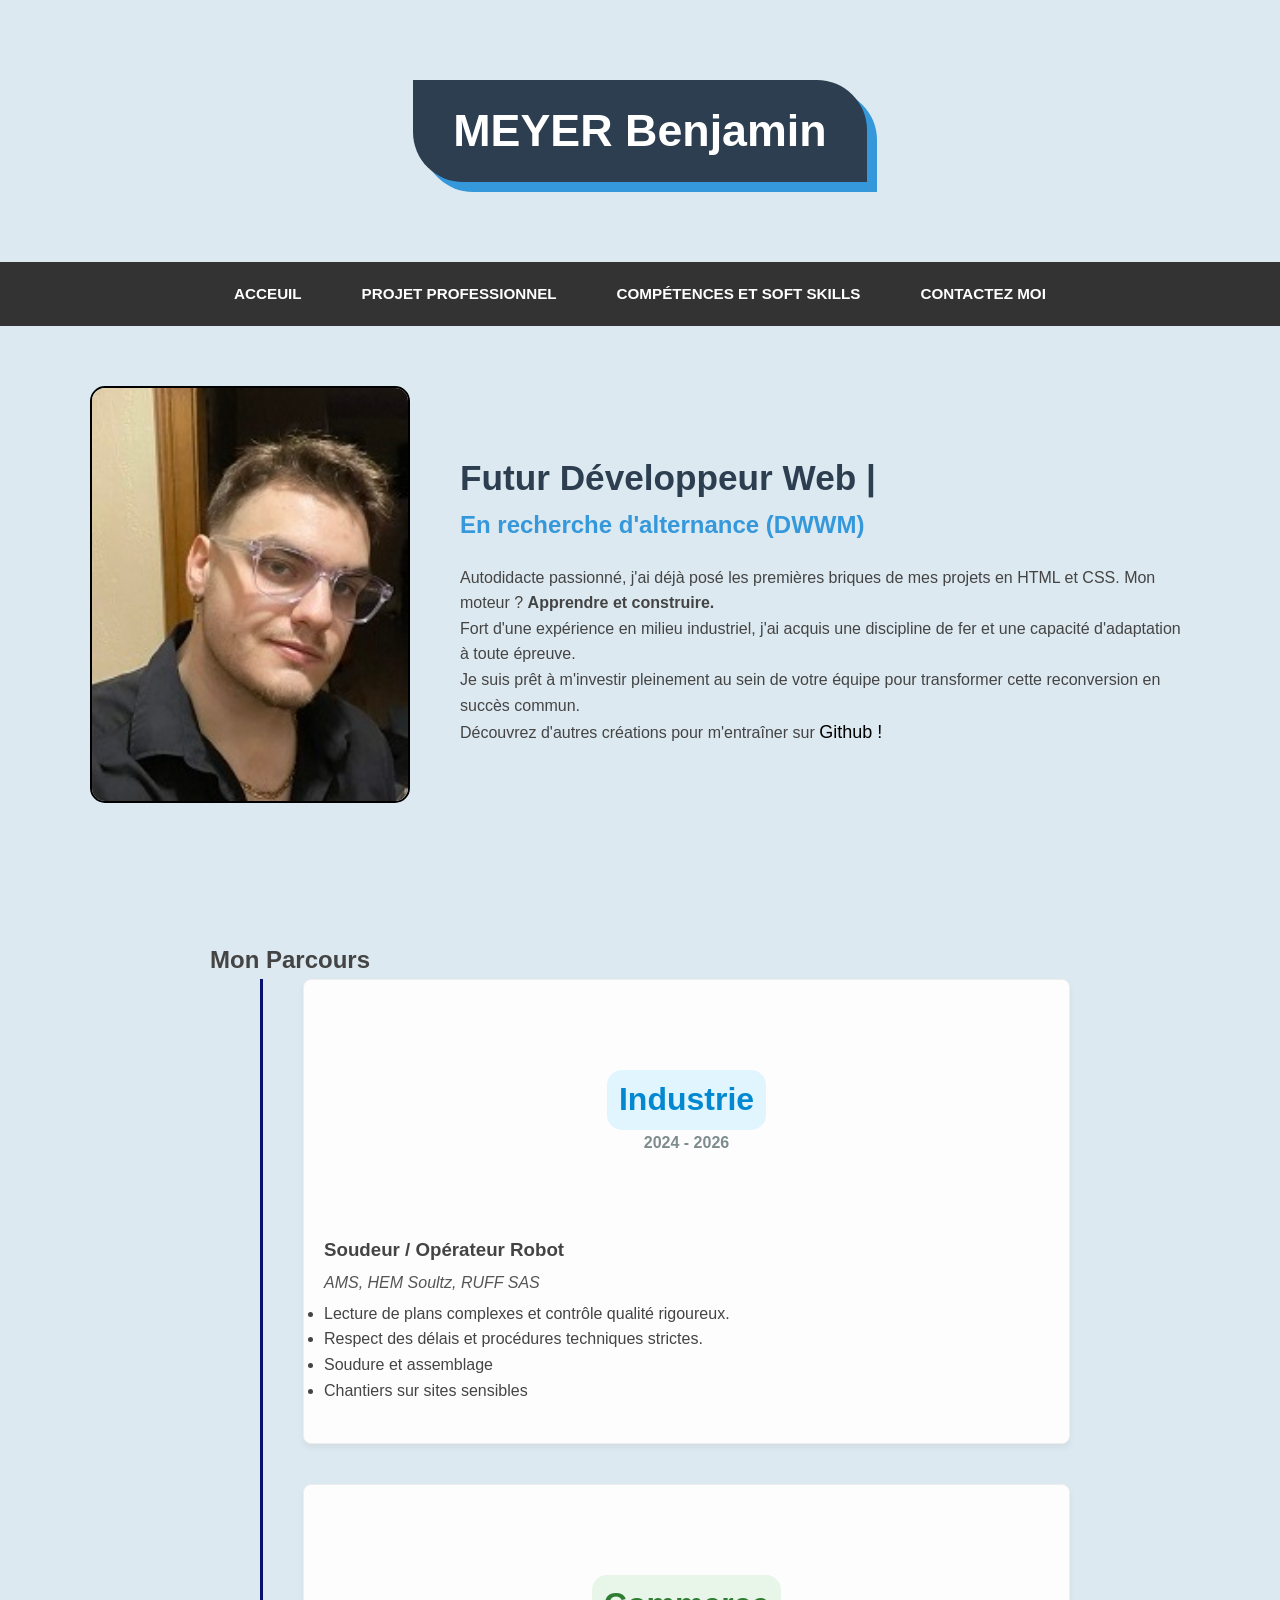
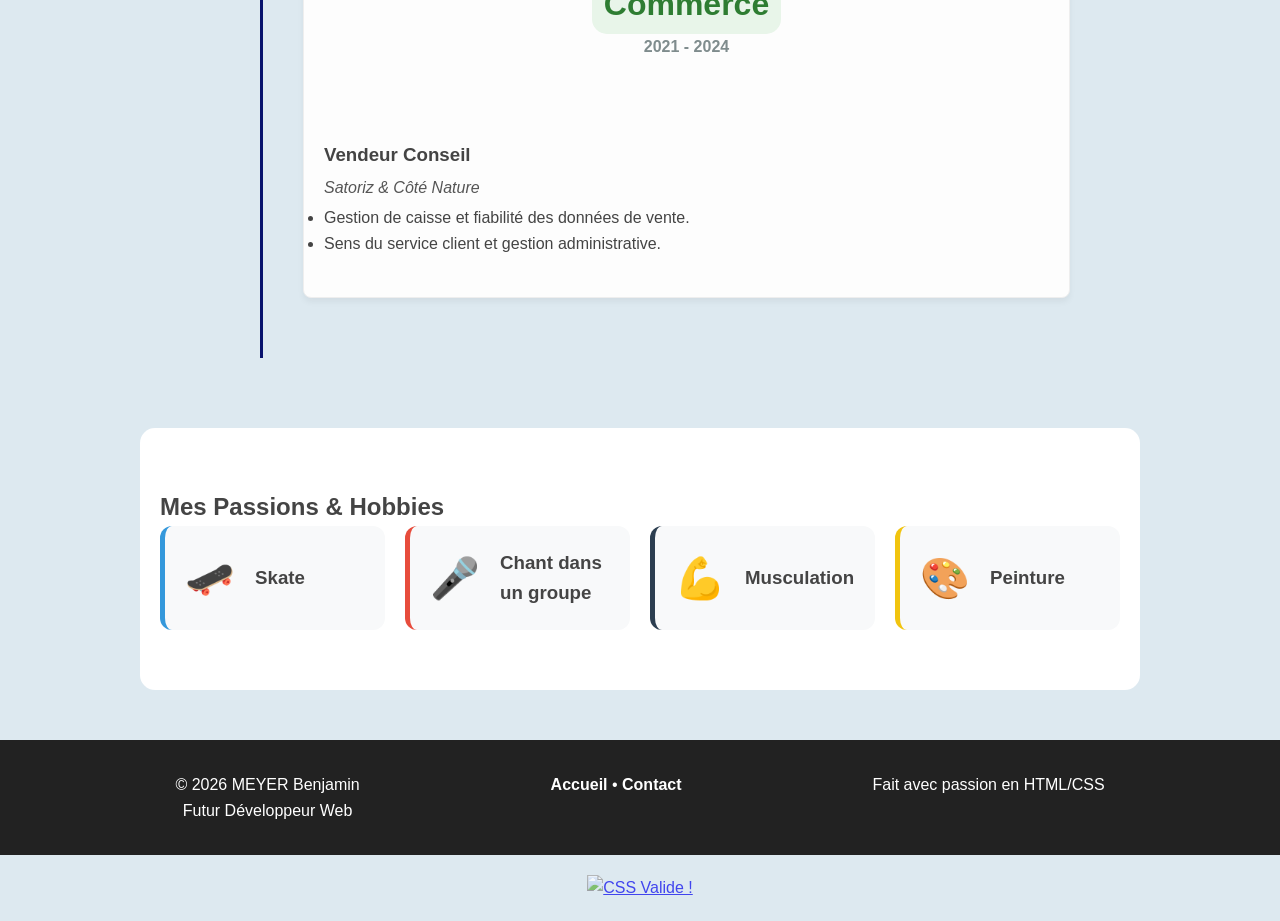
==== SITECV2026/index.html @ dd0e78ac "Add files via upload" ====
<!DOCTYPE html>
<html lang="fr">
<head>
 <title>Mon CV en ligne</title>
 <meta name="viewport" content="width=device-width, initial-scale=1.0">
 <!-- adaptation aux téléphones-->
  <meta name="description" content="Présentation MEYER Benjamin - CV">
 <meta charset="UTF-8">
    <Link rel="stylesheet" href="cv.css">
</head>
<body>
    <header>
    <h1>MEYER Benjamin</h1>
    </header>
    <nav>
     <div class="menu1">
        <ul>
            <li class="index">
                <a href="index.html"> Acceuil</a>
            </li>
            <li class="projet-pro">
                 <a href="projet-pro.html"> Projet professionnel</a>
            </li>
            <li class="atout">
                <a href="atout.html"> Compétences et soft skills</a>
            </li>
            <li class="contact">
                <a href="contact.html"> Contactez moi </a>
            </li>
        </ul>
     </div>
    </nav>
   <section class="presentation">
    <div class="sec">
        
        <div class="gauche">
            <img src="imgs/moi.jpg" alt="Photo de Benjamin Meyer">
        </div>

        <div class="droite">
            <h2>Futur Développeur Web | <span>En recherche d'alternance (DWWM)</span></h2>
            <p>Autodidacte passionné, j'ai déjà posé les premières briques de mes projets en HTML et CSS. Mon moteur ? <strong>Apprendre et construire.</strong></p>
            <p>Fort d'une expérience en milieu industriel, j'ai acquis une discipline de fer et une capacité d'adaptation à toute épreuve. <br>
            Je suis prêt à m'investir pleinement au sein de votre équipe pour transformer cette reconversion en succès commun.</p>
            <p> Découvrez d'autres créations pour m'entraîner sur <a class=git href="https://north-ben68.github.io/Canvas/" target="_blank"> Github !</a></p>
        </div>
        
    </div>
</section>

  <section class="section-parcours">
  <h2 class="titre-principal">Mon Parcours</h2>

  <div class="ligne-temporelle">
    
    <div class="etape-parcours">
      <div class="point-repere"></div>
      <article class="carte-experience industrie">
        <header class="entete-experience">
          <span class="etiquette">Industrie</span>
          <time class="periode" datetime="2024">2024 - 2026</time>
        </header>
        <h3>Soudeur / Opérateur Robot</h3>
        <p class="entreprise">AMS, HEM Soultz, RUFF SAS</p>
        <ul class="liste-details">
          <li>Lecture de plans complexes et contrôle qualité rigoureux.</li>
          <li>Respect des délais et procédures techniques strictes.</li>
          <li>Soudure et assemblage</li>
          <li>Chantiers sur sites sensibles</li>
        </ul>
      </article>
    </div>

    <div class="etape-parcours">
      <div class="point-repere"></div>
      <article class="carte-experience commerce">
        <header class="entete-experience">
          <span class="etiquette">Commerce</span>
        <time class="periode" datetime="2021">2021 - 2024</time>
        </header>
        <h3>Vendeur Conseil</h3>
        <p class="entreprise">Satoriz & Côté Nature</p>
        <ul class="liste-details">
          <li>Gestion de caisse et fiabilité des données de vente.</li>
          <li>Sens du service client et gestion administrative.</li>
        </ul>
      </article>
    </div>

  </div>
</section>
<section class="section-hobbies">
    <h2 class="titre-hobbies">Mes Passions & Hobbies</h2>
    <div class="conteneur-hobbies">
        
        <div class="bulle-hobby skate">
            <span class="emoji">🛹</span>
            <div class="info-hobby">
                <h3>Skate</h3>
            </div>
        </div>

        <div class="bulle-hobby chant">
            <span class="emoji">🎤</span>
            <div class="info-hobby">
                <h3>Chant dans un groupe</h3>
            </div>
        </div>

        <div class="bulle-hobby muscu">
            <span class="emoji">💪</span>
            <div class="info-hobby">
                <h3>Musculation</h3>
            </div>
        </div>

        <div class="bulle-hobby peinture">
            <span class="emoji">🎨</span>
            <div class="info-hobby">
                <h3>Peinture</h3>
            </div>
        </div>

    </div>
</section>

   
<footer>
    <div class="contenu-footer">
        <div class="footer-section">
            <p>&copy; 2026 MEYER Benjamin</p>
            <p>Futur Développeur Web</p>
        </div>
        
        <div class="footer-section">
            <a href="index.html">Accueil</a> • 
            <a href="contact.html">Contact</a>
        </div>

        <div class="footer-section">
            <p>Fait avec passion en HTML/CSS</p>
        </div>
    </div>
</footer>

<div class="badge-w3c">
<p>
    <a href="https://jigsaw.w3.org/css-validator/check/referer">
        <img style="border:0;width:88px;height:31px"
            src="https://jigsaw.w3.org/css-validator/images/vcss-blue"
            alt="CSS Valide !" />
    </a>
</p>
</div>
   
</body>
---- SITECV2026/cv.css ----
/* =========================================
   1. VARIABLES & RESET
   ========================================= */
:root {
    --couleur-primaire: #2c3e50;
    --couleur-accent: #3498db;
    --couleur-survol: rgba(69, 95, 180, 0.144);
    --blanc: #ffffff;
    --noir-menu: #333;
    --gris-fond: #f4f4f4;
}

* {
    margin: 0;
    padding: 0;
    box-sizing: border-box; /* Crucial pour le responsive */
}

body {
    font-family: "Helvetica Neue", Helvetica, Arial, sans-serif;
    background-color: #dde9f0; /* Ton bleu clair de base */
    color: #444;
    line-height: 1.6;
}

/* =========================================
   2. HEADER & NAVIGATION (Communs)
   ========================================= */
header {
    padding: 80px 0;
    display: flex;
    flex-direction: column;
    align-items: center;
}

h1 {
    background-color: var(--couleur-primaire);
    color: white;
    padding: 15px 40px;
    border-radius: 0 50px 0 50px; 
    font-size: 2.8rem;
    box-shadow: 10px 10px 0px var(--couleur-accent); 
    text-align: center;
}

nav {
    background: var(--noir-menu);
    padding: 0; /* On gère le padding via les liens pour la zone de clic */
}

nav ul {
    list-style: none;
    display: flex;
    flex-wrap: wrap;
    justify-content: center;
}

nav a {
    display: block;
    text-decoration: none;
    padding: 20px 30px;
    color: var(--blanc);
    text-transform: uppercase;
    font-size: 0.95rem;
    font-weight: bold;
    transition: all 0.3s ease;
}

nav li:hover a {
    background-color: rgba(255, 255, 255, 0.1);
    border-top: 5px solid var(--couleur-accent);
    color: var(--couleur-accent);
    padding-top: 15px; /* Compense la bordure de 5px */
    letter-spacing: 1px; 
}

/* =========================================
   3. SECTION PRÉSENTATION (Index)
   ========================================= */
.presentation {
    padding: 60px 20px;
}

.sec {
    display: flex;
    align-items: center;
    justify-content: center;
    max-width: 1100px;
    margin: 0 auto;
    gap: 50px;
}

.gauche img {
    width: 320px;
    height: auto;
    border-radius: 15px; 
    border: 2px solid black;
}

.droite h2 {
    font-size: 2.2rem;
    color: var(--couleur-primaire);
    margin-bottom: 20px;
}

.droite h2 span {
    color: var(--couleur-accent);
    display: block; 
    font-size: 1.5rem;
}

/* =========================================
   4. PARCOURS & TIMELINE (Index)
   ========================================= */
.section-parcours {
    max-width: 900px;
    margin: 50px auto;
    padding: 20px;
}

.ligne-temporelle {
    position: relative;
    border-left: 3px solid #08126d; 
    margin-left: 50px; 
    padding-bottom: 20px;
}

.etape-parcours {
    position: relative;
    margin-bottom: 40px;
    padding-left: 40px;
}

.carte-experience {
    background: #fdfdfd;
    padding: 10px 20px 40px 20px; 
    border-radius: 8px;
    box-shadow: 0 4px 6px rgba(0,0,0,0.05);
    border: 1px solid #eee;
    transition: all 0.3s ease;
}

.carte-experience:hover {
    border-color: var(--couleur-accent);
    transform: translateX(10px);
}

.etiquette {
    font-size: 0.8rem;
    font-weight: bold;
    padding: 4px 12px;
    border-radius: 15px;
}

.industrie .etiquette { background: #e1f5fe; color: #0288d1; font-size: 2rem; }
.commerce .etiquette { background: #e8f5e9; color: #2e7d32; font-size: 2rem;}

.periode { font-weight: bold; color: #7f8c8d; }
.entreprise { font-style: italic; color: #555; margin: 5px 0; }

/* =========================================
   5. HOBBIES (Index)
   ========================================= */
.section-hobbies {
    padding: 60px 20px;
    background-color: var(--blanc);
    max-width: 1000px;
    margin: 20px auto;
    border-radius: 15px;
}

.conteneur-hobbies {
    display: grid;
    grid-template-columns: repeat(auto-fit, minmax(200px, 1fr));
    gap: 20px;
}

.bulle-hobby {
    display: flex;
    align-items: center;
    padding: 20px;
    background: #f8f9fa;
    border-radius: 12px;
    border-left: 5px solid #ccc;
    transition: all 0.3s ease;
}

.bulle-hobby:hover { transform: translateY(-3px); box-shadow: 0 5px 15px rgba(0,0,0,0.1); }
.skate { border-left-color: #3498db; }
.chant { border-left-color: #e74c3c; }
.muscu { border-left-color: #2c3e50; }
.peinture { border-left-color: #f1c40f; }
.emoji { font-size: 2.5rem; margin-right: 20px; }

/* =========================================
   6. PAGES PROJET PRO & ATOUTS
   ========================================= */
/* --- Conteneur Global --- */
.container-projet, .competences-container {
    max-width: 950px;
    margin: 60px auto;
    padding: 0 20px;
    display: flex;
    flex-wrap: wrap; /* Pour que les cartes s'empilent sur mobile */
    gap: 30px;
    justify-content: center;
}
/* --- Style des Cartes (Projet & Atouts) --- */
.carte-projet-unique, .skills-card {
    background: var(--blanc);
    padding: 50px 40px;
    border-radius: 20px;
    box-shadow: 0 15px 35px rgba(0, 0, 0, 0.07);
    border-top: 8px solid var(--couleur-accent);
    position: relative;
    flex: 1;
    min-width: 300px; /* Évite que les cartes soient trop fines */
    text-align: center;
}
/* --- Badge "Ma Vision" & Titres Atouts --- */
.badge-projet {
    position: absolute;
    top: -22px;
    left: 50%;
    transform: translateX(-50%);
    background: var(--couleur-accent);
    color: white;
    padding: 8px 25px;
    border-radius: 50px;
    font-size: 0.9rem;
    font-weight: bold;
    text-transform: uppercase;
    box-shadow: 0 4px 10px rgba(52, 152, 219, 0.3);
}
.git{
    text-decoration: none;
    color: black;
    font-size: large;
}
.skills-card h2, .carte-projet-unique h2 {
    color: var(--couleur-primaire);
    font-size: 1.8rem;
    margin-bottom: 25px;
    margin-top: 10px;
}
/* --- Section Atouts : Les Badges Techniques --- */
.badges-group {
    display: flex;
    flex-wrap: wrap;
    gap: 12px;
    justify-content: center;
    margin-bottom: 20px;
}
.badge.tech {
    background: #f0f7ff;
    color: var(--couleur-accent);
    border: 1px solid #d0e6f8;
    padding: 6px 15px;
    border-radius: 8px;
    font-weight: 600;
    font-size: 0.9rem;
    transition: all 0.3s ease;
}
.badge.tech:hover {
    background: var(--couleur-accent);
    color: white;
}
/* --- Section Atouts : La Liste des Qualités --- */
.liste-qualites {
    list-style: none;
    text-align: left; /* On repasse en alignement gauche pour la lecture des listes */
    margin-top: 20px;
}
.liste-qualites li {
    margin-bottom: 15px;
    padding-left: 25px;
    position: relative;
    line-height: 1.5;
}
.liste-qualites li::before {
    content: "🚀"; /* Un petit emoji pour le dynamisme */
    position: absolute;
    left: 0;
    font-size: 1rem;
}
.liste-qualites strong {
    color: var(--couleur-primaire);
    display: block; /* Met le titre de la qualité sur sa propre ligne */
    margin-bottom: 3px;
}
/* --- Paragraphes de texte (Projet Pro & Atouts) --- */
.description-skills, .texte-projet p {
    font-size: 1.1rem;
    line-height: 1.8;
    color: #555;
    max-width: 750px;
    margin: 0 auto 20px auto;
}

/* =========================================
   7. PAGE CONTACT
   ========================================= */
.page-contact {
    max-width: 600px; /* On réduit la largeur pour que ce soit bien centré */
    margin: 50px auto;
    text-align: center;
    padding: 0 20px;
}
.intro-contact {
    margin-bottom: 30px;
    color: #666;
}
.liste-contact {
    display: flex;
    flex-direction: column;
     gap: 20px; /* Espace entre les boutons */
}
.carte-contact {
    display: flex;
     justify-content: center;
    align-items: center;
    background: white;
    padding: 20px;
    border-radius: 12px;
    text-decoration: none; /* Enlève le soulignage */
    color: var(--couleur-primaire);
    border: 1px solid #eee;
    box-shadow: 0 4px 6px rgba(0,0,0,0.05);
    transition: all 0.3s ease;
}
.carte-contact:hover {
    transform: translateY(-3px); /* Petit saut au survol */
    border-color: var(--couleur-accent);
    box-shadow: 0 6px 12px rgba(0,0,0,0.1);
}
.icone {
    font-size: 2rem;
    margin-right: 20px;
}
.texte {
    text-align: left; /* Le texte à l'intérieur reste aligné à gauche */
}
.texte strong {
    display: block;
    font-size: 1.2rem;
    color: var(--couleur-accent);
    text-align: center;
}
.texte p {
    margin: 0;
    color: #555;
    text-align: center;
}
/* =========================================
   8. FOOTER GLOBAL
   ========================================= */
footer {
    background: #222;
    color: white;
    text-align: center;
    padding: 2rem 1rem;
    margin-top: 50px;
}

.contenu-footer {
    display: flex;
    flex-direction: column;
    gap: 20px;
    max-width: 1100px;
    margin: 0 auto;
}

.footer-section a { color: white; text-decoration: none; font-weight: bold; }
.footer-section a:hover { color: var(--couleur-accent); }

.badge-w3c {
    display: flex;
    justify-content: center;
    padding: 20px 0;
    opacity: 0.7;
}

/* =========================================
   9. RESPONSIVE
   ========================================= */
@media (min-width: 768px) {
    .contenu-footer { flex-direction: row; justify-content: space-around; }
}

@media (max-width: 850px) {
    .sec { flex-direction: column; text-align: center; }
    h1 { font-size: 2rem; }
    .gauche img { width: 100%; max-width: 300px; }
}

@media (max-width: 600px) {
    nav ul { flex-direction: column; }
    nav a { padding: 15px; text-align: center; }
    .ligne-temporelle { margin-left: 20px; }
}
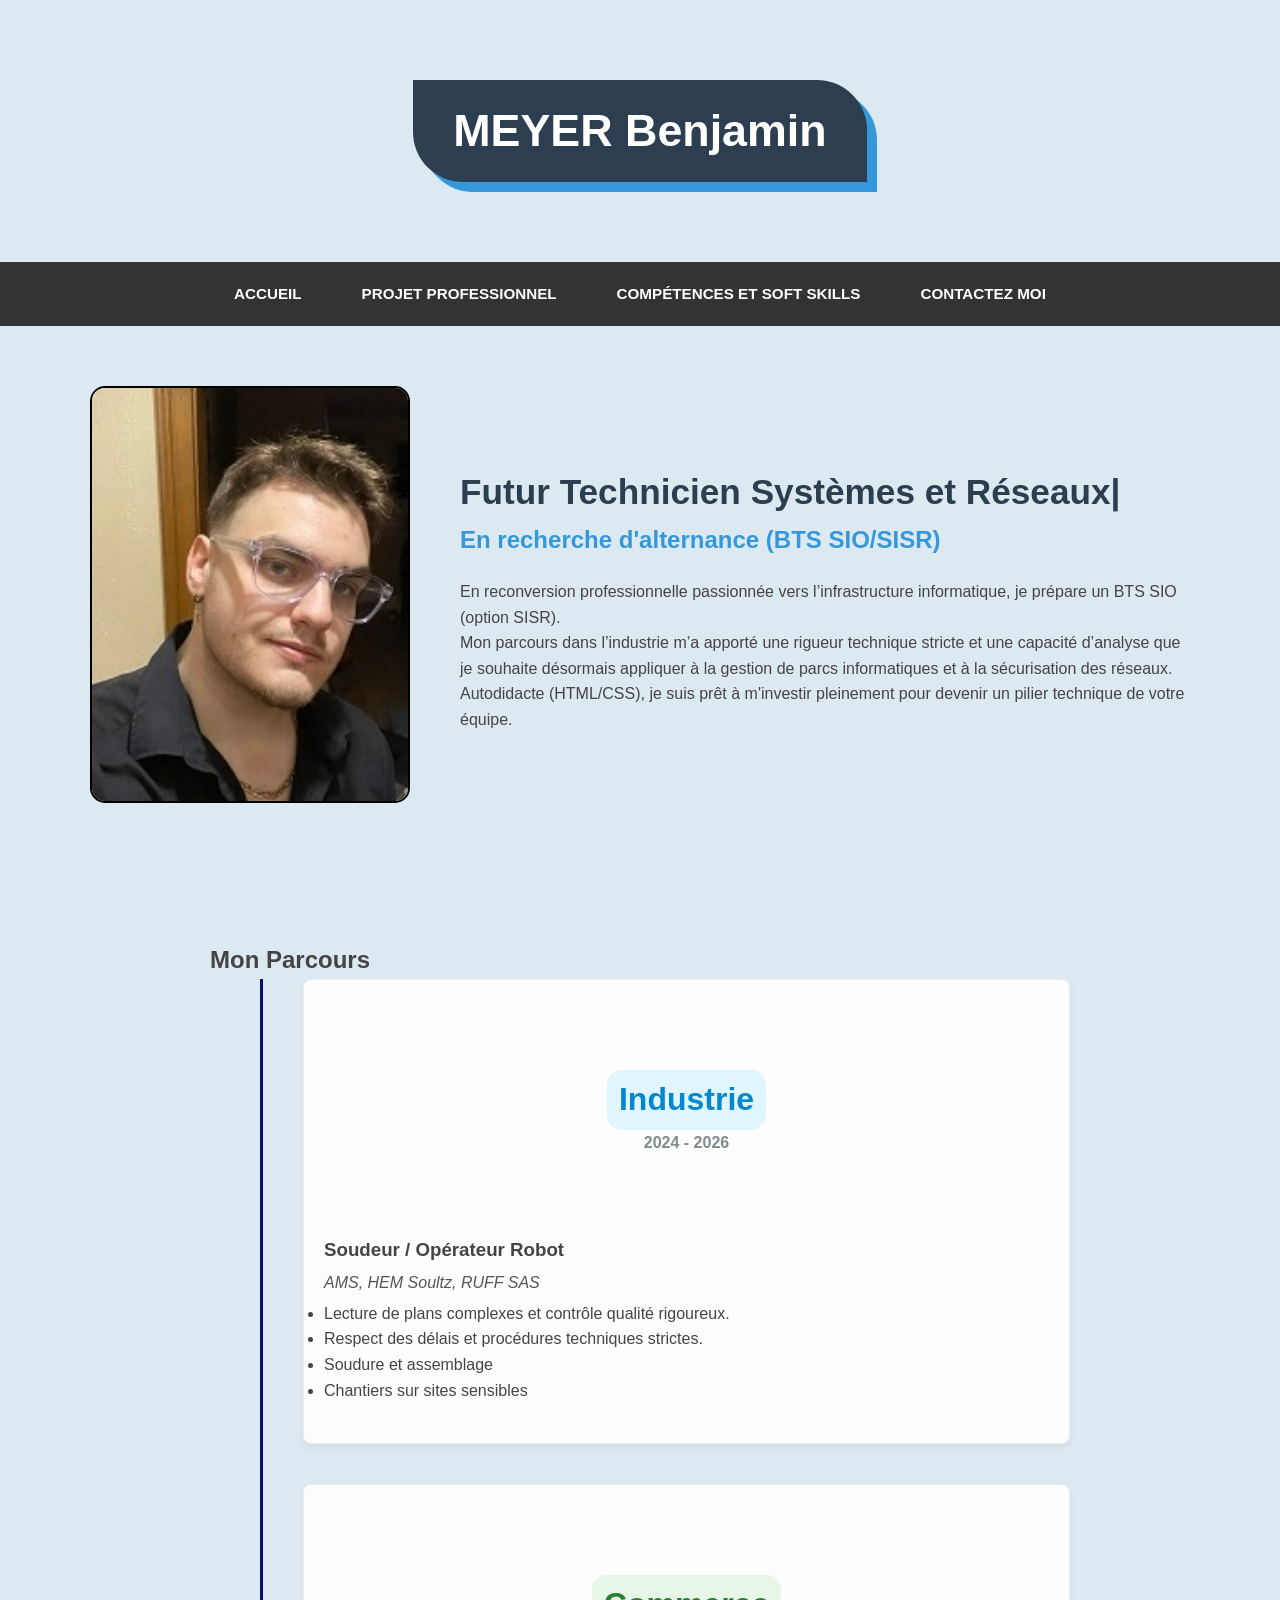
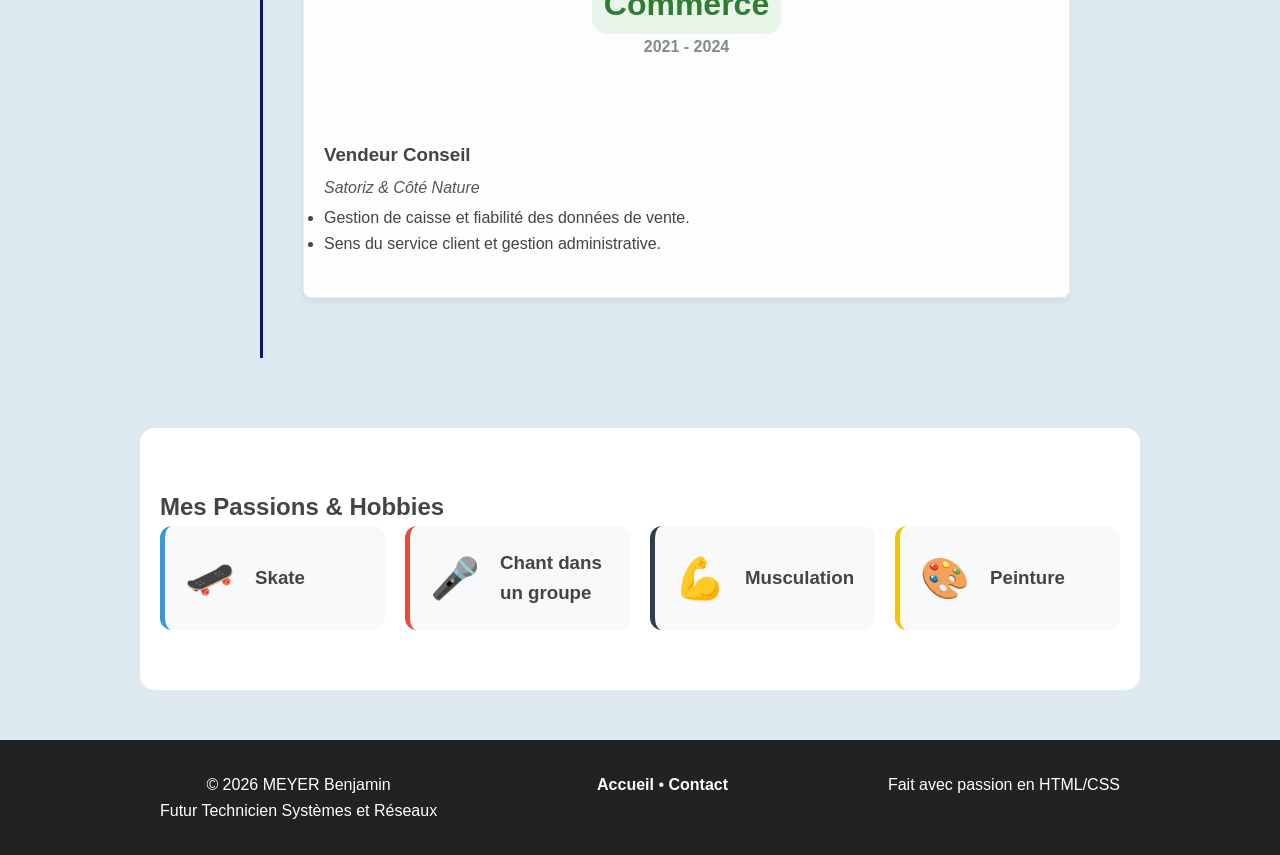
==== commit 870416ac: "Add files via upload" ====
--- a/SITECV2026/index.html
+++ b/SITECV2026/index.html
@@ -1,156 +1,137 @@
 <!DOCTYPE html>
 <html lang="fr">
 <head>
- <title>Mon CV en ligne</title>
- <meta name="viewport" content="width=device-width, initial-scale=1.0">
- <!-- adaptation aux téléphones-->
-  <meta name="description" content="Présentation MEYER Benjamin - CV">
- <meta charset="UTF-8">
-    <Link rel="stylesheet" href="cv.css">
+    <title>Mon CV en ligne</title>
+    <meta charset="UTF-8">
+    <meta name="viewport" content="width=device-width, initial-scale=1.0">
+    <meta name="description" content="Présentation MEYER Benjamin - CV">
+    <link rel="stylesheet" href="cv.css">
 </head>
 <body>
     <header>
-    <h1>MEYER Benjamin</h1>
+        <h1>MEYER Benjamin</h1>
     </header>
+
     <nav>
-     <div class="menu1">
-        <ul>
-            <li class="index">
-                <a href="index.html"> Acceuil</a>
-            </li>
-            <li class="projet-pro">
-                 <a href="projet-pro.html"> Projet professionnel</a>
-            </li>
-            <li class="atout">
-                <a href="atout.html"> Compétences et soft skills</a>
-            </li>
-            <li class="contact">
-                <a href="contact.html"> Contactez moi </a>
-            </li>
-        </ul>
-     </div>
+        <div class="menu1">
+            <ul>
+                <li class="index">
+                    <a href="index.html">Accueil</a>
+                </li>
+                <li class="projet-pro">
+                    <a href="projet-pro.html">Projet professionnel</a>
+                </li>
+                <li class="atout">
+                    <a href="atout.html">Compétences et soft skills</a>
+                </li>
+                <li class="contact">
+                    <a href="contact.html">Contactez moi</a>
+                </li>
+            </ul>
+        </div>
     </nav>
-   <section class="presentation">
-    <div class="sec">
-        
-        <div class="gauche">
-            <img src="imgs/moi.jpg" alt="Photo de Benjamin Meyer">
-        </div>
 
-        <div class="droite">
-            <h2>Futur Développeur Web | <span>En recherche d'alternance (DWWM)</span></h2>
-            <p>Autodidacte passionné, j'ai déjà posé les premières briques de mes projets en HTML et CSS. Mon moteur ? <strong>Apprendre et construire.</strong></p>
-            <p>Fort d'une expérience en milieu industriel, j'ai acquis une discipline de fer et une capacité d'adaptation à toute épreuve. <br>
-            Je suis prêt à m'investir pleinement au sein de votre équipe pour transformer cette reconversion en succès commun.</p>
-            <p> Découvrez d'autres créations pour m'entraîner sur <a class=git href="https://north-ben68.github.io/Canvas/" target="_blank"> Github !</a></p>
-        </div>
-        
-    </div>
-</section>
-
-  <section class="section-parcours">
-  <h2 class="titre-principal">Mon Parcours</h2>
-
-  <div class="ligne-temporelle">
-    
-    <div class="etape-parcours">
-      <div class="point-repere"></div>
-      <article class="carte-experience industrie">
-        <header class="entete-experience">
-          <span class="etiquette">Industrie</span>
-          <time class="periode" datetime="2024">2024 - 2026</time>
-        </header>
-        <h3>Soudeur / Opérateur Robot</h3>
-        <p class="entreprise">AMS, HEM Soultz, RUFF SAS</p>
-        <ul class="liste-details">
-          <li>Lecture de plans complexes et contrôle qualité rigoureux.</li>
-          <li>Respect des délais et procédures techniques strictes.</li>
-          <li>Soudure et assemblage</li>
-          <li>Chantiers sur sites sensibles</li>
-        </ul>
-      </article>
-    </div>
-
-    <div class="etape-parcours">
-      <div class="point-repere"></div>
-      <article class="carte-experience commerce">
-        <header class="entete-experience">
-          <span class="etiquette">Commerce</span>
-        <time class="periode" datetime="2021">2021 - 2024</time>
-        </header>
-        <h3>Vendeur Conseil</h3>
-        <p class="entreprise">Satoriz & Côté Nature</p>
-        <ul class="liste-details">
-          <li>Gestion de caisse et fiabilité des données de vente.</li>
-          <li>Sens du service client et gestion administrative.</li>
-        </ul>
-      </article>
-    </div>
-
-  </div>
-</section>
-<section class="section-hobbies">
-    <h2 class="titre-hobbies">Mes Passions & Hobbies</h2>
-    <div class="conteneur-hobbies">
-        
-        <div class="bulle-hobby skate">
-            <span class="emoji">🛹</span>
-            <div class="info-hobby">
-                <h3>Skate</h3>
+    <section class="presentation">
+        <div class="sec">
+            <div class="gauche">
+                <img src="imgs/moi.jpg" alt="Photo de Benjamin Meyer">
+            </div>
+            <div class="droite">
+                <h2>Futur Technicien Systèmes et Réseaux| <span>En recherche d'alternance (BTS SIO/SISR)</span></h2>
+                <p> En reconversion professionnelle passionnée vers l’infrastructure informatique, je prépare un BTS SIO 
+                    (option SISR).<br> Mon parcours dans l’industrie m’a apporté une rigueur technique stricte et une capacité 
+                    d’analyse que je souhaite désormais appliquer à la gestion de parcs informatiques et à la sécurisation des réseaux.
+                     Autodidacte (HTML/CSS), 
+                je suis prêt à m'investir pleinement pour devenir un pilier technique de votre équipe.</p>
             </div>
         </div>
+    </section>
 
-        <div class="bulle-hobby chant">
-            <span class="emoji">🎤</span>
-            <div class="info-hobby">
-                <h3>Chant dans un groupe</h3>
+    <section class="section-parcours">
+        <h2 class="titre-principal">Mon Parcours</h2>
+        <div class="ligne-temporelle">
+            <div class="etape-parcours">
+                <div class="point-repere"></div>
+                <article class="carte-experience industrie">
+                    <header class="entete-experience">
+                        <span class="etiquette">Industrie</span>
+                        <time class="periode" datetime="2024">2024 - 2026</time>
+                    </header>
+                    <h3>Soudeur / Opérateur Robot</h3>
+                    <p class="entreprise">AMS, HEM Soultz, RUFF SAS</p>
+                    <ul class="liste-details">
+                        <li>Lecture de plans complexes et contrôle qualité rigoureux.</li>
+                        <li>Respect des délais et procédures techniques strictes.</li>
+                        <li>Soudure et assemblage</li>
+                        <li>Chantiers sur sites sensibles</li>
+                    </ul>
+                </article>
+            </div>
+
+            <div class="etape-parcours">
+                <div class="point-repere"></div>
+                <article class="carte-experience commerce">
+                    <header class="entete-experience">
+                        <span class="etiquette">Commerce</span>
+                        <time class="periode" datetime="2021">2021 - 2024</time>
+                    </header>
+                    <h3>Vendeur Conseil</h3>
+                    <p class="entreprise">Satoriz & Côté Nature</p>
+                    <ul class="liste-details">
+                        <li>Gestion de caisse et fiabilité des données de vente.</li>
+                        <li>Sens du service client et gestion administrative.</li>
+                    </ul>
+                </article>
             </div>
         </div>
+    </section>
 
-        <div class="bulle-hobby muscu">
-            <span class="emoji">💪</span>
-            <div class="info-hobby">
-                <h3>Musculation</h3>
+    <section class="section-hobbies">
+        <h2 class="titre-hobbies">Mes Passions & Hobbies</h2>
+        <div class="conteneur-hobbies">
+            <div class="bulle-hobby skate">
+                <span class="emoji">🛹</span>
+                <div class="info-hobby">
+                    <h3>Skate</h3>
+                </div>
+            </div>
+            <div class="bulle-hobby chant">
+                <span class="emoji">🎤</span>
+                <div class="info-hobby">
+                    <h3>Chant dans un groupe</h3>
+                </div>
+            </div>
+            <div class="bulle-hobby muscu">
+                <span class="emoji">💪</span>
+                <div class="info-hobby">
+                    <h3>Musculation</h3>
+                </div>
+            </div>
+            <div class="bulle-hobby peinture">
+                <span class="emoji">🎨</span>
+                <div class="info-hobby">
+                    <h3>Peinture</h3>
+                </div>
             </div>
         </div>
+    </section>
 
-        <div class="bulle-hobby peinture">
-            <span class="emoji">🎨</span>
-            <div class="info-hobby">
-                <h3>Peinture</h3>
+    <footer>
+        <div class="contenu-footer">
+            <div class="footer-section">
+                <p>&copy; 2026 MEYER Benjamin</p>
+                <p>Futur Technicien Systèmes et Réseaux</p>
+            </div>
+            <div class="footer-section">
+                <a href="index.html">Accueil</a> • 
+                <a href="contact.html">Contact</a>
+            </div>
+            <div class="footer-section">
+                <p>Fait avec passion en HTML/CSS</p>
             </div>
         </div>
+    </footer>
 
-    </div>
-</section>
-
-   
-<footer>
-    <div class="contenu-footer">
-        <div class="footer-section">
-            <p>&copy; 2026 MEYER Benjamin</p>
-            <p>Futur Développeur Web</p>
-        </div>
-        
-        <div class="footer-section">
-            <a href="index.html">Accueil</a> • 
-            <a href="contact.html">Contact</a>
-        </div>
-
-        <div class="footer-section">
-            <p>Fait avec passion en HTML/CSS</p>
-        </div>
-    </div>
-</footer>
-
-<div class="badge-w3c">
-<p>
-    <a href="https://jigsaw.w3.org/css-validator/check/referer">
-        <img style="border:0;width:88px;height:31px"
-            src="https://jigsaw.w3.org/css-validator/images/vcss-blue"
-            alt="CSS Valide !" />
-    </a>
-</p>
-</div>
-   
+    
 </body>
+</html>
--- a/SITECV2026/cv.css
+++ b/SITECV2026/cv.css
@@ -13,12 +13,12 @@
 * {
     margin: 0;
     padding: 0;
-    box-sizing: border-box; /* Crucial pour le responsive */
+    box-sizing: border-box; 
 }
 
 body {
     font-family: "Helvetica Neue", Helvetica, Arial, sans-serif;
-    background-color: #dde9f0; /* Ton bleu clair de base */
+    background-color: #dde9f0; 
     color: #444;
     line-height: 1.6;
 }
@@ -45,7 +45,7 @@
 
 nav {
     background: var(--noir-menu);
-    padding: 0; /* On gère le padding via les liens pour la zone de clic */
+    padding: 0; 
 }
 
 nav ul {
@@ -70,7 +70,7 @@
     background-color: rgba(255, 255, 255, 0.1);
     border-top: 5px solid var(--couleur-accent);
     color: var(--couleur-accent);
-    padding-top: 15px; /* Compense la bordure de 5px */
+    padding-top: 15px; 
     letter-spacing: 1px; 
 }
 
@@ -152,11 +152,28 @@
     border-radius: 15px;
 }
 
-.industrie .etiquette { background: #e1f5fe; color: #0288d1; font-size: 2rem; }
-.commerce .etiquette { background: #e8f5e9; color: #2e7d32; font-size: 2rem;}
-
-.periode { font-weight: bold; color: #7f8c8d; }
-.entreprise { font-style: italic; color: #555; margin: 5px 0; }
+.industrie .etiquette {
+    background: #e1f5fe;
+    color: #0288d1;
+    font-size: 2rem;
+}
+
+.commerce .etiquette {
+    background: #e8f5e9;
+    color: #2e7d32;
+    font-size: 2rem;
+}
+
+.periode {
+    font-weight: bold;
+    color: #7f8c8d;
+}
+
+.entreprise {
+    font-style: italic;
+    color: #555;
+    margin: 5px 0;
+}
 
 /* =========================================
    5. HOBBIES (Index)
@@ -185,12 +202,20 @@
     transition: all 0.3s ease;
 }
 
-.bulle-hobby:hover { transform: translateY(-3px); box-shadow: 0 5px 15px rgba(0,0,0,0.1); }
+.bulle-hobby:hover {
+    transform: translateY(-3px);
+    box-shadow: 0 5px 15px rgba(0,0,0,0.1);
+}
+
 .skate { border-left-color: #3498db; }
 .chant { border-left-color: #e74c3c; }
 .muscu { border-left-color: #2c3e50; }
 .peinture { border-left-color: #f1c40f; }
-.emoji { font-size: 2.5rem; margin-right: 20px; }
+
+.emoji {
+    font-size: 2.5rem;
+    margin-right: 20px;
+}
 
 /* =========================================
    6. PAGES PROJET PRO & ATOUTS
@@ -201,10 +226,11 @@
     margin: 60px auto;
     padding: 0 20px;
     display: flex;
-    flex-wrap: wrap; /* Pour que les cartes s'empilent sur mobile */
+    flex-wrap: wrap; 
     gap: 30px;
     justify-content: center;
 }
+
 /* --- Style des Cartes (Projet & Atouts) --- */
 .carte-projet-unique, .skills-card {
     background: var(--blanc);
@@ -214,9 +240,10 @@
     border-top: 8px solid var(--couleur-accent);
     position: relative;
     flex: 1;
-    min-width: 300px; /* Évite que les cartes soient trop fines */
-    text-align: center;
-}
+    min-width: 300px; 
+    text-align: center;
+}
+
 /* --- Badge "Ma Vision" & Titres Atouts --- */
 .badge-projet {
     position: absolute;
@@ -232,17 +259,166 @@
     text-transform: uppercase;
     box-shadow: 0 4px 10px rgba(52, 152, 219, 0.3);
 }
-.git{
+
+.git {
     text-decoration: none;
     color: black;
     font-size: large;
 }
+
 .skills-card h2, .carte-projet-unique h2 {
     color: var(--couleur-primaire);
     font-size: 1.8rem;
     margin-bottom: 25px;
     margin-top: 10px;
 }
+
+/* --- PAGE PROJET PRO SISR --- */
+
+/* Conteneur principal */
+.content-wrapper {
+    max-width: 900px;
+    margin: 0 auto;
+    padding: 20px;
+    font-family: 'Segoe UI', Tahoma, Geneva, Verdana, sans-serif;
+    color: #333;
+}
+
+/* Titres */
+.content-wrapper h2 {
+    color: #2c3e50;
+    border-left: 5px solid #3498db;
+    padding-left: 15px;
+    margin-top: 40px;
+    font-size: 1.6rem;
+}
+
+/* Introduction */
+.intro-sisr p {
+    font-size: 1.1rem;
+    line-height: 1.7;
+    margin-bottom: 15px;
+}
+
+/* Système de cartes pour les objectifs */
+.grid-objectifs {
+    display: grid;
+    grid-template-columns: repeat(auto-fit, minmax(200px, 1fr));
+    gap: 20px;
+    margin-top: 20px;
+}
+
+.card {
+    background: #f8f9fa;
+    border: 1px solid #e0e0e0;
+    padding: 20px;
+    border-radius: 8px;
+    transition: all 0.3s ease;
+}
+
+.card:hover {
+    border-color: #3498db;
+    transform: translateY(-5px);
+    box-shadow: 0 4px 10px rgba(0,0,0,0.1);
+}
+
+.card h3 {
+    margin-top: 0;
+    color: #3498db;
+    font-size: 1.2rem;
+}
+
+/* Citation / Vision */
+.vision-metier {
+    margin-top: 50px;
+    background: #2c3e50;
+    color: white;
+    padding: 30px;
+    border-radius: 10px;
+    text-align: center;
+    
+}
+.vision-metier h2 {
+    color: #0db7e2}
+
+.quote {
+    font-style: italic;
+    font-size: 1.2rem;
+    line-height: 1.6;
+}
+
+.quote strong {
+    color: #3498db;
+}
+
+/* Responsive portable */
+@media (max-width: 600px) {
+    .grid-objectifs {
+        grid-template-columns: 1fr;
+    }
+}
+
+/* Experiences autotdidacte*/
+/* Style pour la section Autodidacte */
+.section-auto {
+    padding: 50px 20px;
+    background-color: #f9f9f9; /* Ou la couleur de ton site */
+}
+
+.titre-section {
+    text-align: center;
+    margin-bottom: 40px;
+    color: #333;
+    text-transform: uppercase;
+}
+
+.container-auto {
+    display: flex;
+    flex-wrap: wrap;
+    justify-content: center;
+    gap: 20px;
+    max-width: 1200px;
+    margin: 0 auto;
+}
+
+.card-auto {
+    background: white;
+    padding: 25px;
+    border-radius: 10px;
+    box-shadow: 0 4px 15px rgba(0,0,0,0.1);
+    width: 300px;
+    transition: transform 0.3s ease;
+}
+
+.card-auto:hover {
+    transform: translateY(-10px);
+    border-bottom: 4px solid #007bff; /* Couleur accentuée */
+}
+
+.card-auto h3 {
+    font-size: 1.2rem;
+    margin-bottom: 15px;
+    color: #007bff;
+}
+
+.card-auto p {
+    font-size: 0.95rem;
+    line-height: 1.5;
+    color: #555;
+}
+
+.motivation-box {
+    text-align: center;
+    margin-top: 40px;
+    max-width: 800px;
+    margin-left: auto;
+    margin-right: auto;
+    font-size: 1.1rem;
+    color: #444;
+    border-left: 4px solid #007bff;
+    padding-left: 20px;
+}
+
 /* --- Section Atouts : Les Badges Techniques --- */
 .badges-group {
     display: flex;
@@ -251,6 +427,7 @@
     justify-content: center;
     margin-bottom: 20px;
 }
+
 .badge.tech {
     background: #f0f7ff;
     color: var(--couleur-accent);
@@ -261,33 +438,39 @@
     font-size: 0.9rem;
     transition: all 0.3s ease;
 }
+
 .badge.tech:hover {
     background: var(--couleur-accent);
     color: white;
 }
+
 /* --- Section Atouts : La Liste des Qualités --- */
 .liste-qualites {
     list-style: none;
-    text-align: left; /* On repasse en alignement gauche pour la lecture des listes */
+    text-align: left;
     margin-top: 20px;
 }
+
 .liste-qualites li {
     margin-bottom: 15px;
     padding-left: 25px;
     position: relative;
     line-height: 1.5;
 }
+
 .liste-qualites li::before {
-    content: "🚀"; /* Un petit emoji pour le dynamisme */
+    content: "🚀"; 
     position: absolute;
     left: 0;
     font-size: 1rem;
 }
+
 .liste-qualites strong {
     color: var(--couleur-primaire);
-    display: block; /* Met le titre de la qualité sur sa propre ligne */
+    display: block; 
     margin-bottom: 3px;
 }
+
 /* --- Paragraphes de texte (Projet Pro & Atouts) --- */
 .description-skills, .texte-projet p {
     font-size: 1.1rem;
@@ -301,56 +484,65 @@
    7. PAGE CONTACT
    ========================================= */
 .page-contact {
-    max-width: 600px; /* On réduit la largeur pour que ce soit bien centré */
+    max-width: 600px; 
     margin: 50px auto;
     text-align: center;
     padding: 0 20px;
 }
+
 .intro-contact {
     margin-bottom: 30px;
     color: #666;
 }
+
 .liste-contact {
     display: flex;
     flex-direction: column;
-     gap: 20px; /* Espace entre les boutons */
-}
+    gap: 20px; 
+}
+
 .carte-contact {
     display: flex;
-     justify-content: center;
+    justify-content: center;
     align-items: center;
     background: white;
     padding: 20px;
     border-radius: 12px;
-    text-decoration: none; /* Enlève le soulignage */
+    text-decoration: none; 
     color: var(--couleur-primaire);
     border: 1px solid #eee;
     box-shadow: 0 4px 6px rgba(0,0,0,0.05);
     transition: all 0.3s ease;
 }
+
 .carte-contact:hover {
-    transform: translateY(-3px); /* Petit saut au survol */
+    transform: translateY(-3px); 
     border-color: var(--couleur-accent);
     box-shadow: 0 6px 12px rgba(0,0,0,0.1);
 }
+
 .icone {
     font-size: 2rem;
     margin-right: 20px;
 }
+
 .texte {
-    text-align: left; /* Le texte à l'intérieur reste aligné à gauche */
-}
+    text-align: left; 
+}
+
 .texte strong {
     display: block;
     font-size: 1.2rem;
     color: var(--couleur-accent);
     text-align: center;
 }
+
 .texte p {
     margin: 0;
     color: #555;
     text-align: center;
 }
+
 /* =========================================
    8. FOOTER GLOBAL
    ========================================= */
@@ -370,8 +562,15 @@
     margin: 0 auto;
 }
 
-.footer-section a { color: white; text-decoration: none; font-weight: bold; }
-.footer-section a:hover { color: var(--couleur-accent); }
+.footer-section a {
+    color: white;
+    text-decoration: none;
+    font-weight: bold;
+}
+
+.footer-section a:hover {
+    color: var(--couleur-accent);
+}
 
 .badge-w3c {
     display: flex;
@@ -384,17 +583,35 @@
    9. RESPONSIVE
    ========================================= */
 @media (min-width: 768px) {
-    .contenu-footer { flex-direction: row; justify-content: space-around; }
+    .contenu-footer {
+        flex-direction: row;
+        justify-content: space-around;
+    }
 }
 
 @media (max-width: 850px) {
-    .sec { flex-direction: column; text-align: center; }
-    h1 { font-size: 2rem; }
-    .gauche img { width: 100%; max-width: 300px; }
+    .sec {
+        flex-direction: column;
+        text-align: center;
+    }
+    h1 {
+        font-size: 2rem;
+    }
+    .gauche img {
+        width: 100%;
+        max-width: 300px;
+    }
 }
 
 @media (max-width: 600px) {
-    nav ul { flex-direction: column; }
-    nav a { padding: 15px; text-align: center; }
-    .ligne-temporelle { margin-left: 20px; }
+    nav ul {
+        flex-direction: column;
+    }
+    nav a {
+        padding: 15px;
+        text-align: center;
+    }
+    .ligne-temporelle {
+        margin-left: 20px;
+    }
 }
